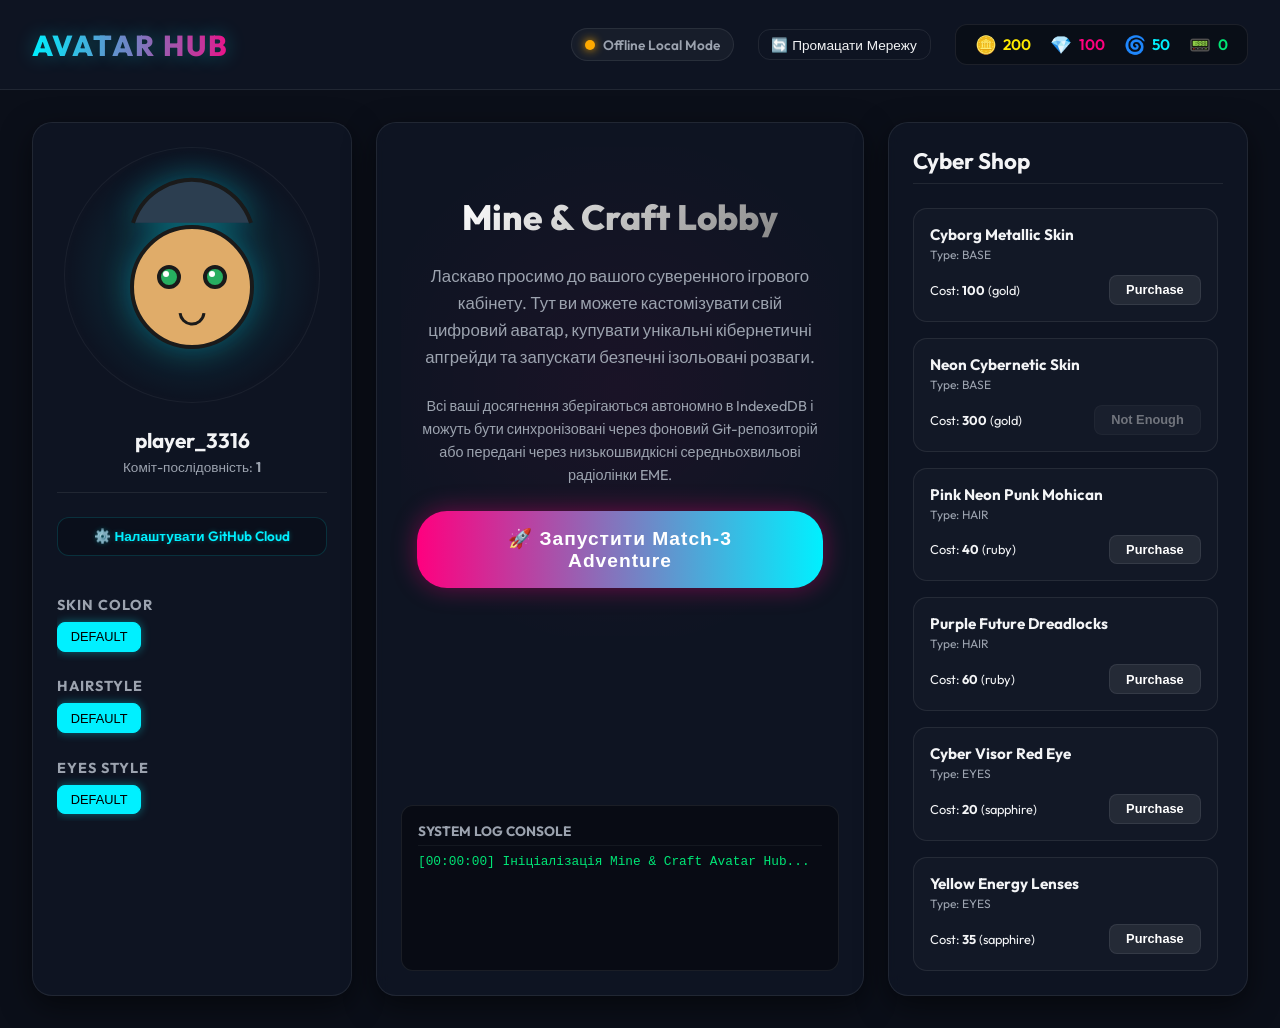
==== index.html @ f6508e5a "Initial commit of EMERAP platform" ====
<!DOCTYPE html>
<html lang="uk">
<head>
  <meta charset="UTF-8">
  <meta name="viewport" content="width=device-width, initial-scale=1.0">
  <title>Mine & Craft Avatar Hub — Розподілена Ігрова Екосистема</title>
  <meta name="description" content="Сучасна розподілена безсерверна ігрова екосистема з локальним збереженням IndexedDB, безпечною пісочницею та синхронізацією через Git або радіомережу EME.">
  <link rel="stylesheet" href="styles.css">
</head>
<body>
  <!-- Header Bar -->
  <header>
    <div class="logo">
      <h1 id="hub-main-title">AVATAR HUB</h1>
    </div>
    
    <div class="status-bar">
      <!-- Sync Mode Indicator -->
      <div class="mode-indicator-container" title="Поточний режим синхронізації даних">
        <div id="mode-indicator" class="indicator-dot local"></div>
        <span id="mode-text">Offline Local Mode</span>
      </div>
      
      <!-- Manual Probe Button -->
      <button id="manual-sync-btn" class="sync-btn" title="Перевірити наявність Desktop Companion або EME OS вузла">
        🔄 Промацати Мережу
      </button>

      <!-- Resources Bar -->
      <div class="resources-bar">
        <div class="res-item gold" title="Золота руда (видобувається в іграх)">
          <span class="icon">🪙</span>
          <span id="res-gold">0</span>
        </div>
        <div class="res-item ruby" title="Неонові рубіни (видобуваються в іграх)">
          <span class="icon">💎</span>
          <span id="res-ruby">0</span>
        </div>
        <div class="res-item sapphire" title="Кібер-сапфіри (видобуваються в іграх)">
          <span class="icon">🌀</span>
          <span id="res-sapphire">0</span>
        </div>
        <div class="res-item eme" title="Радіо токени EME (нараховуються за Proof of Coverage / Mesh активність)">
          <span class="icon">📟</span>
          <span id="res-eme">0</span>
        </div>
      </div>
    </div>
  </header>

  <!-- Main Grid Container -->
  <main class="main-container">
    
    <!-- Profile & Customization Panel (Left) -->
    <section class="panel profile-panel">
      <div class="avatar-container">
        <canvas id="avatar-canvas" width="256" height="256"></canvas>
      </div>
      
      <div class="player-info">
        <h2 id="player-name">Завантаження...</h2>
        <p>Коміт-послідовність: <strong id="player-seq">0</strong></p>
      </div>

      <!-- GitHub Cloud Sync Settings -->
      <div class="git-settings-panel">
        <button id="toggle-git-settings" class="git-settings-toggle-btn">⚙️ Налаштувати GitHub Cloud</button>
        <div id="git-settings-content" class="git-settings-content hidden">
          <div class="input-group">
            <label for="git-pat">GitHub Token (PAT):</label>
            <input type="password" id="git-pat" placeholder="ghp_..." title="Згенеруйте токен з правами 'repo' або 'gist' на github.com" />
          </div>
          <div class="input-group">
            <label for="git-repo">Репозиторій (user/repo):</label>
            <input type="text" id="git-repo" placeholder="taras/my-saves" title="Наприклад, 'myname/saves-repo'" />
          </div>
          <div class="input-group">
            <label for="git-filepath">Шлях у репозиторії:</label>
            <input type="text" id="git-filepath" value="saves/save.json" title="Шлях, куди буде записано файл" />
          </div>
          <button id="save-git-config-btn" class="buy-btn" style="width: 100%; margin-top: 0.5rem; background: var(--glow-cyan); color: #000; font-weight: bold;">
            Зберегти та Синхронізувати
          </button>
        </div>
      </div>
      
      <!-- Editor / Customizer Controls -->
      <div id="editor-options" class="editor-container">
        <!-- Буде заповнено динамічно через hub.js -->
        <p style="text-align: center; color: var(--text-secondary);">Ініціалізація редактора...</p>
      </div>
    </section>

    <!-- Center Hero Panel -->
    <section class="panel center-panel">
      <div class="lobby-hero">
        <h1 id="lobby-welcome-title">Mine & Craft Lobby</h1>
        <p>
          Ласкаво просимо до вашого суверенного ігрового кабінету. Тут ви можете кастомізувати свій цифровий аватар, купувати унікальні кібернетичні апгрейди та запускати безпечні ізольовані розваги.
        </p>
        <p style="font-size: 0.9rem; color: var(--text-secondary);">
          Всі ваші досягнення зберігаються автономно в IndexedDB і можуть бути синхронізовані через фоновий Git-репозиторій або передані через низькошвидкісні середньохвильові радіолінки EME.
        </p>
        
        <button id="play-btn" class="btn-primary" title="Запустити безпечну гру Match-3">
          🚀 Запустити Match-3 Adventure
        </button>
      </div>

      <!-- Dev Logger Console HUD -->
      <div class="console-container">
        <h3>System Log Console</h3>
        <div id="dev-console" class="console-log">
          <p>[00:00:00] Ініціалізація Mine & Craft Avatar Hub...</p>
        </div>
      </div>
    </section>

    <!-- Cyber Shop Panel (Right) -->
    <section class="panel shop-panel">
      <h2>Cyber Shop</h2>
      <div id="shop-list" class="shop-list">
        <!-- Буде заповнено динамічно через hub.js -->
        <p style="text-align: center; color: var(--text-secondary);">Завантаження товарів...</p>
      </div>
    </section>

  </main>

  <!-- Sandbox Game Modal (Full-Screen Iframe) -->
  <div id="game-container" class="game-container-modal">
    <div class="game-header">
      <h2>Secured Sandbox Session: Match-3 Game</h2>
      <button id="close-game-btn" class="close-btn">Exit Session (Save & Close)</button>
    </div>
    <!-- 🔒 Безпечна ізоляція: sandbox без allow-same-origin захищає parent від крадіжки localStorage/IndexedDB -->
    <iframe id="game-frame" sandbox="allow-scripts" src=""></iframe>
  </div>

  <!-- Main hub script loaded as ES Module -->
  <script type="module" src="js/hub.js"></script>
</body>
</html>
---- styles.css ----
@import url('https://fonts.googleapis.com/css2?family=Outfit:wght@300;400;600;800&display=swap');

:root {
  --bg-color: #0b0f19;
  --panel-bg: rgba(17, 24, 39, 0.7);
  --border-color: rgba(255, 255, 255, 0.08);
  --text-primary: #f3f4f6;
  --text-secondary: #9ca3af;
  --glow-pink: #ff007f;
  --glow-cyan: #00f0ff;
  --glow-gold: #ffea00;
  --glow-blue: #0070f3;
  --glow-green: #00e676;
}

* {
  box-sizing: border-box;
  margin: 0;
  padding: 0;
}

body {
  background-color: var(--bg-color);
  color: var(--text-primary);
  font-family: 'Outfit', sans-serif;
  overflow-x: hidden;
  min-height: 100vh;
  display: flex;
  flex-direction: column;
}

header {
  padding: 1.5rem 2rem;
  background: var(--panel-bg);
  backdrop-filter: blur(12px);
  border-bottom: 1px solid var(--border-color);
  display: flex;
  justify-content: space-between;
  align-items: center;
  position: sticky;
  top: 0;
  z-index: 100;
}

.logo h1 {
  font-size: 1.8rem;
  font-weight: 800;
  letter-spacing: 2px;
  background: linear-gradient(90deg, var(--glow-cyan), var(--glow-pink));
  -webkit-background-clip: text;
  -webkit-text-fill-color: transparent;
  text-shadow: 0 0 20px rgba(0, 240, 255, 0.3);
}

.status-bar {
  display: flex;
  align-items: center;
  gap: 1.5rem;
}

.mode-indicator-container {
  display: flex;
  align-items: center;
  gap: 0.5rem;
  background: rgba(255, 255, 255, 0.04);
  padding: 0.4rem 0.8rem;
  border-radius: 20px;
  border: 1px solid var(--border-color);
}

.indicator-dot {
  width: 10px;
  height: 10px;
  border-radius: 50%;
  background-color: #888;
}

.indicator-dot.local {
  background-color: #ffaa00;
  box-shadow: 0 0 10px #ffaa00;
}

.indicator-dot.companion {
  background-color: var(--glow-cyan);
  box-shadow: 0 0 10px var(--glow-cyan);
}

.indicator-dot.eme {
  background-color: var(--glow-green);
  box-shadow: 0 0 10px var(--glow-green);
}

.indicator-dot.cloud {
  background-color: var(--glow-blue);
  box-shadow: 0 0 10px var(--glow-blue);
}

#mode-text {
  font-size: 0.85rem;
  font-weight: 600;
  color: var(--text-secondary);
}

.sync-btn {
  background: transparent;
  border: 1px solid var(--border-color);
  color: var(--text-primary);
  padding: 0.4rem 0.8rem;
  border-radius: 12px;
  cursor: pointer;
  font-size: 0.85rem;
  transition: all 0.3s ease;
}

.sync-btn:hover {
  background: rgba(255, 255, 255, 0.08);
  border-color: var(--glow-cyan);
}

.resources-bar {
  display: flex;
  gap: 1.2rem;
  background: rgba(0, 0, 0, 0.3);
  padding: 0.5rem 1.2rem;
  border-radius: 12px;
  border: 1px solid var(--border-color);
}

.res-item {
  display: flex;
  align-items: center;
  gap: 0.4rem;
  font-weight: 600;
  font-size: 0.95rem;
}

.res-item .icon {
  font-size: 1.1rem;
}

.res-item.gold { color: var(--glow-gold); }
.res-item.ruby { color: var(--glow-pink); }
.res-item.sapphire { color: var(--glow-cyan); }
.res-item.eme { color: var(--glow-green); }

/* Main Grid Layout */
.main-container {
  display: grid;
  grid-template-columns: 320px 1fr 360px;
  gap: 1.5rem;
  padding: 2rem;
  flex: 1;
  max-width: 1600px;
  margin: 0 auto;
  width: 100%;
}

.panel {
  background: var(--panel-bg);
  backdrop-filter: blur(12px);
  border-radius: 20px;
  border: 1px solid var(--border-color);
  padding: 1.5rem;
  display: flex;
  flex-direction: column;
  gap: 1.5rem;
  box-shadow: 0 10px 30px rgba(0, 0, 0, 0.5);
}

/* Profile Panel (Left) */
.profile-panel {
  align-items: center;
}

.avatar-container {
  position: relative;
  width: 256px;
  height: 256px;
  background: radial-gradient(circle, rgba(0, 240, 255, 0.15) 0%, transparent 70%);
  border-radius: 50%;
  display: flex;
  justify-content: center;
  align-items: center;
  border: 1px solid rgba(255, 255, 255, 0.05);
}

#avatar-canvas {
  width: 256px;
  height: 256px;
  border-radius: 50%;
  filter: drop-shadow(0 0 15px rgba(0, 240, 255, 0.3));
}

.player-info {
  text-align: center;
  width: 100%;
  border-bottom: 1px solid var(--border-color);
  padding-bottom: 1rem;
}

.player-info h2 {
  font-size: 1.3rem;
  color: var(--text-primary);
  margin-bottom: 0.3rem;
}

.player-info p {
  font-size: 0.85rem;
  color: var(--text-secondary);
}

.editor-container {
  width: 100%;
  display: flex;
  flex-direction: column;
  gap: 1.2rem;
  max-height: 300px;
  overflow-y: auto;
  padding-right: 0.3rem;
}

.editor-group h3 {
  font-size: 0.9rem;
  text-transform: uppercase;
  letter-spacing: 1px;
  color: var(--text-secondary);
  margin-bottom: 0.5rem;
}

.item-select-btn {
  background: rgba(255, 255, 255, 0.03);
  border: 1px solid var(--border-color);
  color: var(--text-primary);
  padding: 0.4rem 0.8rem;
  border-radius: 8px;
  margin-right: 0.4rem;
  margin-bottom: 0.4rem;
  cursor: pointer;
  font-size: 0.8rem;
  transition: all 0.2s ease;
}

.item-select-btn:hover {
  border-color: var(--glow-cyan);
  background: rgba(0, 240, 255, 0.05);
}

.item-select-btn.active {
  background: var(--glow-cyan);
  color: #000;
  border-color: var(--glow-cyan);
  box-shadow: 0 0 10px rgba(0, 240, 255, 0.4);
}

/* Center Panel */
.center-panel {
  justify-content: space-between;
}

.lobby-hero {
  text-align: center;
  padding: 3rem 1rem;
  display: flex;
  flex-direction: column;
  align-items: center;
  gap: 1.5rem;
  background: radial-gradient(circle, rgba(255, 0, 127, 0.05) 0%, transparent 80%);
}

.lobby-hero h1 {
  font-size: 2.2rem;
  font-weight: 800;
  background: linear-gradient(135deg, #ffffff, #888);
  -webkit-background-clip: text;
  -webkit-text-fill-color: transparent;
}

.lobby-hero p {
  color: var(--text-secondary);
  max-width: 480px;
  font-size: 1.05rem;
  line-height: 1.6;
}

.btn-primary {
  background: linear-gradient(90deg, var(--glow-pink), var(--glow-cyan));
  color: #fff;
  border: none;
  padding: 1rem 2.5rem;
  border-radius: 30px;
  font-size: 1.2rem;
  font-weight: 800;
  letter-spacing: 1px;
  cursor: pointer;
  transition: all 0.3s ease;
  box-shadow: 0 0 25px rgba(255, 0, 127, 0.4);
}

.btn-primary:hover {
  transform: translateY(-3px);
  box-shadow: 0 0 35px rgba(0, 240, 255, 0.6);
}

.console-container {
  width: 100%;
  background: rgba(0, 0, 0, 0.4);
  border: 1px solid var(--border-color);
  border-radius: 12px;
  padding: 1rem;
}

.console-container h3 {
  font-size: 0.85rem;
  color: var(--text-secondary);
  text-transform: uppercase;
  margin-bottom: 0.5rem;
  border-bottom: 1px solid rgba(255, 255, 255, 0.05);
  padding-bottom: 0.3rem;
}

.console-log {
  height: 100px;
  overflow-y: auto;
  font-family: monospace;
  font-size: 0.8rem;
  display: flex;
  flex-direction: column;
  gap: 0.3rem;
  color: #00e676;
}

.console-log .warning { color: #ffaa00; }
.console-log .success { color: #00e676; }

/* Shop Panel (Right) */
.shop-panel h2 {
  font-size: 1.4rem;
  border-bottom: 1px solid var(--border-color);
  padding-bottom: 0.5rem;
}

.shop-list {
  display: flex;
  flex-direction: column;
  gap: 1rem;
  overflow-y: auto;
  flex: 1;
  padding-right: 0.3rem;
}

.shop-card {
  background: rgba(255, 255, 255, 0.02);
  border: 1px solid var(--border-color);
  border-radius: 14px;
  padding: 1rem;
  transition: all 0.3s ease;
}

.shop-card:hover {
  background: rgba(255, 255, 255, 0.04);
  border-color: rgba(0, 240, 255, 0.2);
}

.shop-card.owned {
  border-color: rgba(0, 230, 118, 0.2);
  background: rgba(0, 230, 118, 0.02);
}

.shop-card h4 {
  font-size: 0.95rem;
  margin-bottom: 0.2rem;
}

.shop-card p {
  font-size: 0.75rem;
  color: var(--text-secondary);
  margin-bottom: 0.8rem;
}

.price-row {
  display: flex;
  justify-content: space-between;
  align-items: center;
}

.price-row span {
  font-size: 0.8rem;
}

.owned-tag {
  color: var(--glow-green);
  font-weight: 600;
}

.buy-btn {
  background: rgba(255, 255, 255, 0.08);
  color: #fff;
  border: 1px solid var(--border-color);
  padding: 0.4rem 1rem;
  border-radius: 8px;
  cursor: pointer;
  font-size: 0.8rem;
  font-weight: 600;
  transition: all 0.2s ease;
}

.buy-btn:hover:not(:disabled) {
  background: var(--glow-pink);
  border-color: var(--glow-pink);
  box-shadow: 0 0 10px rgba(255, 0, 127, 0.3);
}

.buy-btn:disabled {
  opacity: 0.4;
  cursor: not-allowed;
}

/* Game Modal Sandbox (Full Screen) */
.game-container-modal {
  display: none;
  position: fixed;
  top: 0;
  left: 0;
  width: 100vw;
  height: 100vh;
  background: rgba(7, 10, 19, 0.95);
  z-index: 200;
  backdrop-filter: blur(15px);
}

.game-header {
  height: 60px;
  background: var(--panel-bg);
  border-bottom: 1px solid var(--border-color);
  display: flex;
  justify-content: space-between;
  align-items: center;
  padding: 0 2rem;
}

.game-header h2 {
  font-size: 1.2rem;
  color: var(--text-primary);
}

.close-btn {
  background: #ff0055;
  color: #fff;
  border: none;
  padding: 0.4rem 1.2rem;
  border-radius: 8px;
  font-weight: 600;
  cursor: pointer;
}

.close-btn:hover {
  background: #ff3377;
}

#game-frame {
  width: 100%;
  height: calc(100% - 60px);
  border: none;
}

/* Custom Scrollbar */
::-webkit-scrollbar {
  width: 6px;
}
::-webkit-scrollbar-track {
  background: transparent;
}
::-webkit-scrollbar-thumb {
  background: rgba(255, 255, 255, 0.08);
  border-radius: 3px;
}
::-webkit-scrollbar-thumb:hover {
  background: rgba(255, 255, 255, 0.15);
}

/* GitHub Cloud Sync Panel Styles */
.git-settings-panel {
  width: 100%;
  border: 1px solid rgba(0, 240, 255, 0.15);
  border-radius: 12px;
  background: rgba(0, 0, 0, 0.2);
  margin-bottom: 1rem;
  overflow: hidden;
}

.git-settings-toggle-btn {
  width: 100%;
  padding: 0.6rem 1rem;
  background: transparent;
  border: none;
  color: var(--glow-cyan);
  text-shadow: 0 0 5px rgba(0, 240, 255, 0.3);
  font-family: 'Outfit', sans-serif;
  font-size: 0.85rem;
  font-weight: 600;
  cursor: pointer;
  display: flex;
  justify-content: center;
  align-items: center;
  gap: 0.5rem;
  transition: background 0.3s ease;
}

.git-settings-toggle-btn:hover {
  background: rgba(0, 240, 255, 0.05);
}

.git-settings-content {
  padding: 1rem;
  border-top: 1px solid rgba(255, 255, 255, 0.05);
  display: flex;
  flex-direction: column;
  gap: 0.8rem;
}

.git-settings-content.hidden {
  display: none;
}

.input-group {
  display: flex;
  flex-direction: column;
  gap: 0.3rem;
}

.input-group label {
  font-size: 0.75rem;
  color: var(--text-secondary);
  text-transform: uppercase;
  letter-spacing: 0.5px;
}

.input-group input {
  background: rgba(0, 0, 0, 0.4);
  border: 1px solid var(--border-color);
  color: var(--text-primary);
  padding: 0.4rem 0.8rem;
  border-radius: 8px;
  font-family: 'Outfit', sans-serif;
  font-size: 0.85rem;
  transition: all 0.3s ease;
}

.input-group input:focus {
  outline: none;
  border-color: var(--glow-cyan);
  box-shadow: 0 0 8px rgba(0, 240, 255, 0.25);
}
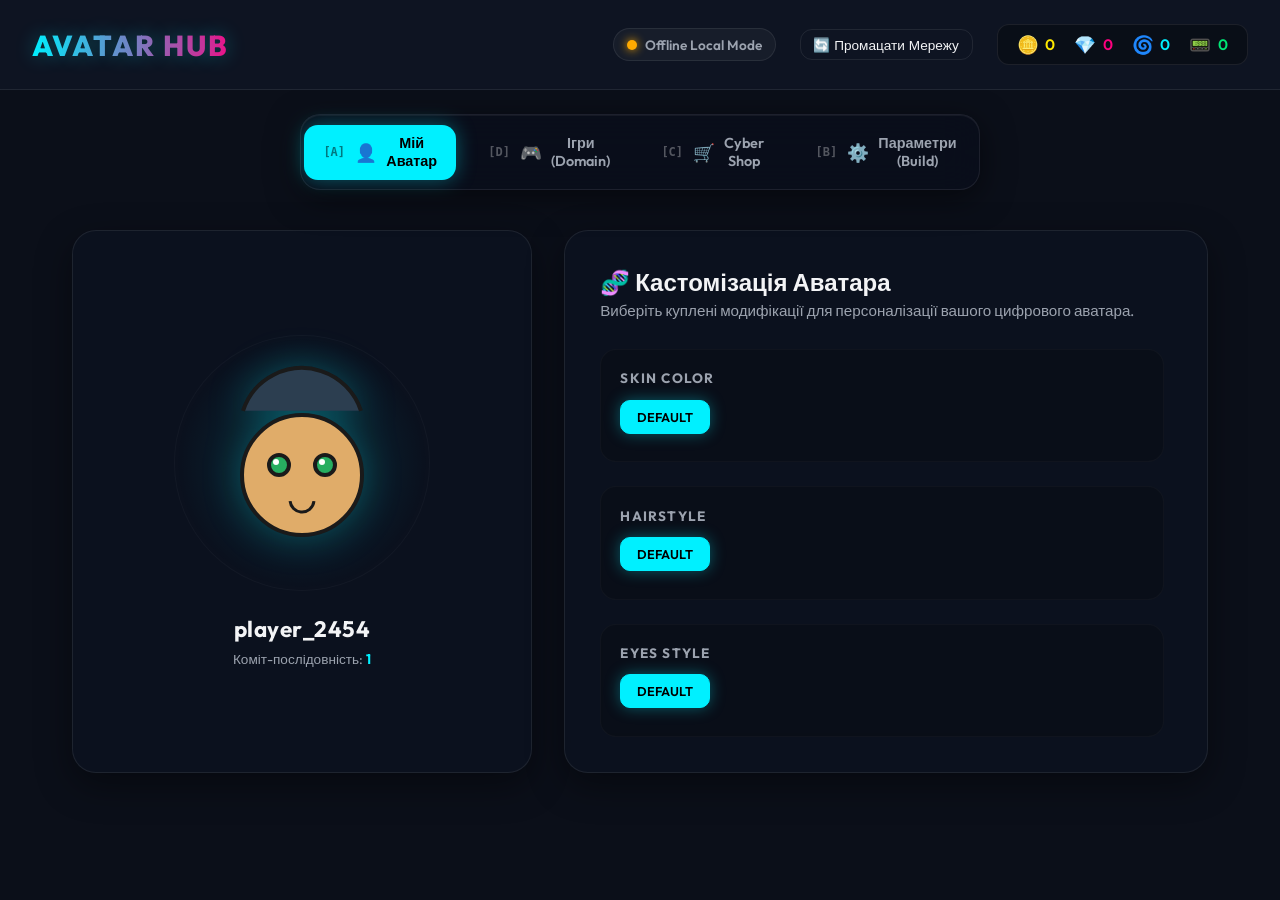
==== commit 1283fd9a: "feat: implement Zen-Centered UX, Dual-Path saving, Cyber Shop categories, and Somatic Game integrati" ====
--- a/index.html
+++ b/index.html
@@ -48,80 +48,216 @@
     </div>
   </header>
 
-  <!-- Main Grid Container -->
+  <!-- Zen Navigation Dock/Tabs Bar -->
+  <nav class="zen-nav">
+    <button class="zen-nav-btn active" data-tab="avatar" title="Натисніть 'A' на клавіатурі">
+      <span class="nav-key">[A]</span>
+      <span class="nav-icon">👤</span>
+      <span class="nav-text">Мій Аватар</span>
+    </button>
+    <button class="zen-nav-btn" data-tab="domain" title="Натисніть 'D' на клавіатурі">
+      <span class="nav-key">[D]</span>
+      <span class="nav-icon">🎮</span>
+      <span class="nav-text">Ігри (Domain)</span>
+    </button>
+    <button class="zen-nav-btn" data-tab="shop" title="Натисніть 'C' на клавіатурі">
+      <span class="nav-key">[C]</span>
+      <span class="nav-icon">🛒</span>
+      <span class="nav-text">Cyber Shop</span>
+    </button>
+    <button class="zen-nav-btn" data-tab="build" title="Натисніть 'B' на клавіатурі">
+      <span class="nav-key">[B]</span>
+      <span class="nav-icon">⚙️</span>
+      <span class="nav-text">Параметри (Build)</span>
+    </button>
+  </nav>
+
+  <!-- Main Focus Container -->
   <main class="main-container">
     
-    <!-- Profile & Customization Panel (Left) -->
-    <section class="panel profile-panel">
-      <div class="avatar-container">
-        <canvas id="avatar-canvas" width="256" height="256"></canvas>
-      </div>
-      
-      <div class="player-info">
-        <h2 id="player-name">Завантаження...</h2>
-        <p>Коміт-послідовність: <strong id="player-seq">0</strong></p>
-      </div>
-
-      <!-- GitHub Cloud Sync Settings -->
-      <div class="git-settings-panel">
-        <button id="toggle-git-settings" class="git-settings-toggle-btn">⚙️ Налаштувати GitHub Cloud</button>
-        <div id="git-settings-content" class="git-settings-content hidden">
-          <div class="input-group">
-            <label for="git-pat">GitHub Token (PAT):</label>
-            <input type="password" id="git-pat" placeholder="ghp_..." title="Згенеруйте токен з правами 'repo' або 'gist' на github.com" />
-          </div>
-          <div class="input-group">
-            <label for="git-repo">Репозиторій (user/repo):</label>
-            <input type="text" id="git-repo" placeholder="taras/my-saves" title="Наприклад, 'myname/saves-repo'" />
-          </div>
-          <div class="input-group">
-            <label for="git-filepath">Шлях у репозиторії:</label>
-            <input type="text" id="git-filepath" value="saves/save.json" title="Шлях, куди буде записано файл" />
-          </div>
-          <button id="save-git-config-btn" class="buy-btn" style="width: 100%; margin-top: 0.5rem; background: var(--glow-cyan); color: #000; font-weight: bold;">
-            Зберегти та Синхронізувати
-          </button>
-        </div>
-      </div>
-      
-      <!-- Editor / Customizer Controls -->
-      <div id="editor-options" class="editor-container">
-        <!-- Буде заповнено динамічно через hub.js -->
-        <p style="text-align: center; color: var(--text-secondary);">Ініціалізація редактора...</p>
-      </div>
-    </section>
-
-    <!-- Center Hero Panel -->
-    <section class="panel center-panel">
-      <div class="lobby-hero">
-        <h1 id="lobby-welcome-title">Mine & Craft Lobby</h1>
-        <p>
-          Ласкаво просимо до вашого суверенного ігрового кабінету. Тут ви можете кастомізувати свій цифровий аватар, купувати унікальні кібернетичні апгрейди та запускати безпечні ізольовані розваги.
-        </p>
-        <p style="font-size: 0.9rem; color: var(--text-secondary);">
-          Всі ваші досягнення зберігаються автономно в IndexedDB і можуть бути синхронізовані через фоновий Git-репозиторій або передані через низькошвидкісні середньохвильові радіолінки EME.
-        </p>
-        
-        <button id="play-btn" class="btn-primary" title="Запустити безпечну гру Match-3">
-          🚀 Запустити Match-3 Adventure
-        </button>
-      </div>
-
-      <!-- Dev Logger Console HUD -->
-      <div class="console-container">
-        <h3>System Log Console</h3>
-        <div id="dev-console" class="console-log">
-          <p>[00:00:00] Ініціалізація Mine & Craft Avatar Hub...</p>
-        </div>
-      </div>
-    </section>
-
-    <!-- Cyber Shop Panel (Right) -->
-    <section class="panel shop-panel">
-      <h2>Cyber Shop</h2>
-      <div id="shop-list" class="shop-list">
-        <!-- Буде заповнено динамічно через hub.js -->
-        <p style="text-align: center; color: var(--text-secondary);">Завантаження товарів...</p>
+    <!-- Tab 1: [A] Avatar & Customizer -->
+    <section id="view-avatar" class="zen-tab-panel active">
+      <div class="avatar-view-layout">
+        <!-- Visual Column -->
+        <div class="avatar-preview-card">
+          <div class="avatar-container">
+            <canvas id="avatar-canvas" width="256" height="256"></canvas>
+          </div>
+          <div class="player-info">
+            <h2 id="player-name">Завантаження...</h2>
+            <p>Коміт-послідовність: <strong id="player-seq">0</strong></p>
+          </div>
+        </div>
+        
+        <!-- Editor Controls Column -->
+        <div class="avatar-editor-card">
+          <h2>🧬 Кастомізація Аватара</h2>
+          <p class="tab-subtitle">Виберіть куплені модифікації для персоналізації вашого цифрового аватара.</p>
+          <div id="editor-options" class="editor-container">
+            <p style="text-align: center; color: var(--text-secondary);">Ініціалізація редактора...</p>
+          </div>
+        </div>
+      </div>
+    </section>
+
+    <!-- Tab 2: [D] Domain (Games Library) -->
+    <section id="view-domain" class="zen-tab-panel">
+      <div class="domain-view-layout">
+        <div class="lobby-hero">
+          <h1>Мій Суверенний Домен</h1>
+          <p>
+            Тут ви можете запускати безпечні ізольовані ігри. Усі здобуті ресурси автоматично підписуються криптографічним токеном і зараховуються на ваш баланс.
+          </p>
+        </div>
+        
+        <!-- Games Library Grid -->
+        <div class="games-library">
+          <h3>🎮 БІБЛІОТЕКА ІГОР (GAMES LIBRARY)</h3>
+          <div class="games-grid">
+            <!-- Card 1: Match-3 Miner -->
+            <div class="game-card active">
+              <div class="game-card-icon">🪙</div>
+              <div class="game-card-info">
+                <h4>Crystal Miner (Match-3)</h4>
+                <p>Видобуток золота, рубінів та сапфірів у неонових шахтах</p>
+              </div>
+              <button id="play-match3-btn" class="game-play-btn">🚀 Запустити майнер</button>
+            </div>
+            
+            <!-- Card 2: The Shape We Become -->
+            <div id="somatic-game-card" class="game-card locked">
+              <div class="game-card-icon">🧠</div>
+              <div class="game-card-info">
+                <h4>The Shape We Become</h4>
+                <p>Симулятор адаптації нервової системи та соматичного стресу</p>
+              </div>
+              <div id="somatic-game-status">
+                <span class="game-lock-badge">🔒 Заблоковано (Купіть у Cyber Shop за 100 золото)</span>
+              </div>
+            </div>
+          </div>
+        </div>
+
+        <!-- Dev Logger Console HUD -->
+        <div class="console-container">
+          <h3>System Log Console</h3>
+          <div id="dev-console" class="console-log">
+            <p>[00:00:00] Ініціалізація Mine & Craft Avatar Hub...</p>
+          </div>
+        </div>
+      </div>
+    </section>
+
+    <!-- Tab 3: [C] Cyber Shop (Categorized & Hierarchical) -->
+    <section id="view-shop" class="zen-tab-panel">
+      <div class="shop-view-layout">
+        <div class="shop-header">
+          <h2>🛒 Cyber Shop</h2>
+          <p class="tab-subtitle">Купуйте нові кібернетичні імпланти, зачіски та розблоковуйте ігри за ігрові руди.</p>
+          
+          <!-- Category Tabs Bar -->
+          <div class="shop-category-tabs">
+            <button class="shop-tab-btn active" data-category="all">Всі товари</button>
+            <button class="shop-tab-btn" data-category="base">Тіла (Skins)</button>
+            <button class="shop-tab-btn" data-category="miner">Crystal Miner (Асети)</button>
+            <button class="shop-tab-btn" data-category="somatic">Somatic (Ядра & Гра)</button>
+          </div>
+        </div>
+        
+        <!-- Shop List Grid -->
+        <div id="shop-list" class="shop-grid">
+          <p style="text-align: center; color: var(--text-secondary);">Завантаження товарів...</p>
+        </div>
+      </div>
+    </section>
+
+    <!-- Tab 4: [B] Build (Settings & Dual-Path Saving) -->
+    <section id="view-build" class="zen-tab-panel">
+      <div class="build-view-layout">
+        <h2>🛠️ Параметри Системи (Build Settings)</h2>
+        <p class="tab-subtitle">Керуйте вашими збереженнями через хмарні репозиторії або локальні офлайн-файли.</p>
+        
+        <div class="settings-grid">
+          <!-- Card A: Sovereign Save Sync (Git vs File Backup) -->
+          <div class="settings-card">
+            <h3>💾 Збереження та Синхронізація (Dual-Path Saves)</h3>
+            <p style="font-size: 0.85rem; color: var(--text-secondary); margin-bottom: 1.2rem;">
+              Оберіть зручний для вас варіант резервного копіювання.
+            </p>
+            
+            <!-- File Backup UI (Path B - Local File) -->
+            <div class="settings-section">
+              <h4>Варіант 1: Локальний файл збереження (Офлайн-бекап)</h4>
+              <p style="font-size: 0.8rem; color: var(--text-secondary); margin-bottom: 0.8rem;">
+                Ідеально для гри без інтернету або без акаунту GitHub.
+              </p>
+              <div class="file-sync-buttons">
+                <button id="export-save-btn" class="settings-btn glow-pink-hover">
+                  📤 Експортувати save.json
+                </button>
+                <label for="import-save-file" class="settings-btn-label glow-cyan-hover">
+                  📥 Імпортувати з файлу
+                </label>
+                <input type="file" id="import-save-file" accept=".json" style="display: none;" />
+              </div>
+            </div>
+            
+            <hr class="card-divider" />
+            
+            <!-- Git Backup UI (Path A - GitHub cloud) -->
+            <div class="settings-section">
+              <h4>Варіант 2: Синхронізація з власного GitHub</h4>
+              <p style="font-size: 0.8rem; color: var(--text-secondary); margin-bottom: 0.8rem;">
+                Збереження автоматично синхронізуються з вашим репозиторієм при кожній дії.
+              </p>
+              <div class="git-settings-form">
+                <div class="input-group">
+                  <label for="git-pat">GitHub Token (PAT):</label>
+                  <input type="password" id="git-pat" placeholder="ghp_..." title="Персональний токен з доступом до репозиторію" />
+                </div>
+                <div class="input-group">
+                  <label for="git-repo">Репозиторій (user/repo):</label>
+                  <input type="text" id="git-repo" placeholder="username/my-avatar-saves" />
+                </div>
+                <div class="input-group">
+                  <label for="git-filepath">Шлях у репозиторії:</label>
+                  <input type="text" id="git-filepath" value="saves/save.json" />
+                </div>
+                <button id="save-git-config-btn" class="buy-btn" style="width: 100%; margin-top: 0.8rem; background: var(--glow-cyan); color: #000; font-weight: bold; border: none; padding: 0.7rem;">
+                  Зберегти та Синхронізувати Git
+                </button>
+              </div>
+            </div>
+          </div>
+          
+          <!-- Card B: Local Storage Maintenance -->
+          <div class="settings-card">
+            <h3>⚡ Обслуговування сховища (IndexedDB)</h3>
+            <p style="font-size: 0.85rem; color: var(--text-secondary); margin-bottom: 1.2rem;">
+              Очищення або скидання локальних даних браузера.
+            </p>
+            <div class="maintenance-buttons">
+              <button id="reset-profile-btn" class="settings-btn danger-hover">
+                ❌ Скинути профіль до дефолту
+              </button>
+              <button id="clear-db-btn" class="settings-btn danger-hover">
+                🧹 Очистити IndexedDB повністю
+              </button>
+            </div>
+            
+            <hr class="card-divider" style="margin: 1.5rem 0;" />
+            
+            <h3>📶 EME OS Node Info (Mesh Network)</h3>
+            <p style="font-size: 0.85rem; color: var(--text-secondary); margin-bottom: 0.8rem;">
+              Поточні параметри підключення до автономного радіо-вузла.
+            </p>
+            <div class="eme-info-box">
+              <p>Мережа: <strong id="eme-net-status">Пошук вузлів...</strong></p>
+              <p>Швидкість: <strong>100 - 250 bps (LoRa/EME)</strong></p>
+              <p>Режим відскоку від Місяця: <strong>Доступний при SNR > -29 dB</strong></p>
+            </div>
+          </div>
+        </div>
       </div>
     </section>
 
@@ -130,7 +266,7 @@
   <!-- Sandbox Game Modal (Full-Screen Iframe) -->
   <div id="game-container" class="game-container-modal">
     <div class="game-header">
-      <h2>Secured Sandbox Session: Match-3 Game</h2>
+      <h2>Secured Sandbox Session</h2>
       <button id="close-game-btn" class="close-btn">Exit Session (Save & Close)</button>
     </div>
     <!-- 🔒 Безпечна ізоляція: sandbox без allow-same-origin захищає parent від крадіжки localStorage/IndexedDB -->
--- a/styles.css
+++ b/styles.css
@@ -143,65 +143,157 @@
 .res-item.sapphire { color: var(--glow-cyan); }
 .res-item.eme { color: var(--glow-green); }
 
-/* Main Grid Layout */
+/* Zen Navigation Dock */
+.zen-nav {
+  display: flex;
+  justify-content: center;
+  gap: 0.8rem;
+  padding: 0.6rem 1.2rem;
+  background: rgba(10, 15, 28, 0.65);
+  backdrop-filter: blur(20px);
+  border: 1px solid var(--border-color);
+  border-radius: 20px;
+  max-width: 680px;
+  margin: 1.5rem auto;
+  box-shadow: 0 8px 32px rgba(0, 0, 0, 0.5), inset 0 1px 0 rgba(255, 255, 255, 0.05);
+  position: sticky;
+  top: 90px;
+  z-index: 90;
+  transition: all 0.3s cubic-bezier(0.4, 0, 0.2, 1);
+}
+
+.zen-nav-btn {
+  background: transparent;
+  border: none;
+  color: var(--text-secondary);
+  padding: 0.6rem 1.2rem;
+  border-radius: 14px;
+  cursor: pointer;
+  display: flex;
+  align-items: center;
+  gap: 0.6rem;
+  font-family: 'Outfit', sans-serif;
+  font-size: 0.95rem;
+  font-weight: 600;
+  transition: all 0.25s cubic-bezier(0.4, 0, 0.2, 1);
+  position: relative;
+}
+
+.zen-nav-btn:hover {
+  color: var(--text-primary);
+  background: rgba(255, 255, 255, 0.04);
+}
+
+.zen-nav-btn.active {
+  color: #000;
+  background: var(--glow-cyan);
+  box-shadow: 0 0 20px rgba(0, 240, 255, 0.35);
+}
+
+.zen-nav-btn.active .nav-key {
+  color: rgba(0, 0, 0, 0.5);
+}
+
+.nav-key {
+  font-size: 0.75rem;
+  color: rgba(255, 255, 255, 0.3);
+  font-weight: 800;
+  font-family: monospace;
+}
+
+.nav-icon {
+  font-size: 1.1rem;
+}
+
+.nav-text {
+  font-size: 0.9rem;
+}
+
+/* Main Focus Container */
 .main-container {
+  display: flex;
+  flex-direction: column;
+  padding: 1rem 2rem 3rem 2rem;
+  flex: 1;
+  max-width: 1200px;
+  margin: 0 auto;
+  width: 100%;
+  position: relative;
+}
+
+/* Zen Tab Panels and Transitions */
+.zen-tab-panel {
+  display: none;
+  opacity: 0;
+  transform: translateY(12px) scale(0.995);
+  transition: opacity 0.3s cubic-bezier(0.4, 0, 0.2, 1), transform 0.3s cubic-bezier(0.4, 0, 0.2, 1);
+  width: 100%;
+}
+
+.zen-tab-panel.active {
+  display: flex;
+  opacity: 1;
+  transform: translateY(0) scale(1);
+}
+
+/* Tab 1: Avatar customization layout */
+.avatar-view-layout {
   display: grid;
-  grid-template-columns: 320px 1fr 360px;
+  grid-template-columns: 1fr 1.4fr;
+  gap: 2rem;
+  width: 100%;
+}
+
+.avatar-preview-card, .avatar-editor-card {
+  background: rgba(13, 19, 33, 0.75);
+  backdrop-filter: blur(20px);
+  border: 1px solid var(--border-color);
+  border-radius: 24px;
+  padding: 2.2rem;
+  display: flex;
+  flex-direction: column;
+  align-items: center;
+  box-shadow: 0 12px 36px rgba(0, 0, 0, 0.4);
+}
+
+.avatar-preview-card {
+  justify-content: center;
   gap: 1.5rem;
-  padding: 2rem;
-  flex: 1;
-  max-width: 1600px;
-  margin: 0 auto;
-  width: 100%;
-}
-
-.panel {
-  background: var(--panel-bg);
-  backdrop-filter: blur(12px);
-  border-radius: 20px;
-  border: 1px solid var(--border-color);
-  padding: 1.5rem;
-  display: flex;
-  flex-direction: column;
-  gap: 1.5rem;
-  box-shadow: 0 10px 30px rgba(0, 0, 0, 0.5);
-}
-
-/* Profile Panel (Left) */
-.profile-panel {
-  align-items: center;
+}
+
+.avatar-editor-card {
+  align-items: flex-start;
 }
 
 .avatar-container {
   position: relative;
   width: 256px;
   height: 256px;
-  background: radial-gradient(circle, rgba(0, 240, 255, 0.15) 0%, transparent 70%);
+  background: radial-gradient(circle, rgba(0, 240, 255, 0.12) 0%, transparent 70%);
   border-radius: 50%;
   display: flex;
   justify-content: center;
   align-items: center;
-  border: 1px solid rgba(255, 255, 255, 0.05);
+  border: 1px solid rgba(255, 255, 255, 0.03);
 }
 
 #avatar-canvas {
   width: 256px;
   height: 256px;
   border-radius: 50%;
-  filter: drop-shadow(0 0 15px rgba(0, 240, 255, 0.3));
+  filter: drop-shadow(0 0 18px rgba(0, 240, 255, 0.25));
 }
 
 .player-info {
   text-align: center;
   width: 100%;
-  border-bottom: 1px solid var(--border-color);
-  padding-bottom: 1rem;
 }
 
 .player-info h2 {
-  font-size: 1.3rem;
-  color: var(--text-primary);
-  margin-bottom: 0.3rem;
+  font-size: 1.4rem;
+  color: var(--text-primary);
+  margin-bottom: 0.4rem;
+  letter-spacing: 0.5px;
 }
 
 .player-info p {
@@ -209,210 +301,621 @@
   color: var(--text-secondary);
 }
 
+.player-info strong {
+  color: var(--glow-cyan);
+}
+
+.tab-subtitle {
+  color: var(--text-secondary);
+  font-size: 0.95rem;
+  margin-top: 0.3rem;
+  margin-bottom: 1.8rem;
+}
+
 .editor-container {
   width: 100%;
   display: flex;
   flex-direction: column;
-  gap: 1.2rem;
-  max-height: 300px;
+  gap: 1.5rem;
+  max-height: 400px;
   overflow-y: auto;
-  padding-right: 0.3rem;
+  padding-right: 0.5rem;
+}
+
+.editor-group {
+  width: 100%;
+  background: rgba(0, 0, 0, 0.2);
+  padding: 1.2rem;
+  border-radius: 16px;
+  border: 1px solid rgba(255, 255, 255, 0.03);
 }
 
 .editor-group h3 {
-  font-size: 0.9rem;
+  font-size: 0.85rem;
   text-transform: uppercase;
-  letter-spacing: 1px;
-  color: var(--text-secondary);
+  letter-spacing: 1.2px;
+  color: var(--text-secondary);
+  margin-bottom: 0.8rem;
+}
+
+.item-select-btn {
+  background: rgba(255, 255, 255, 0.04);
+  border: 1px solid var(--border-color);
+  color: var(--text-primary);
+  padding: 0.5rem 1rem;
+  border-radius: 10px;
+  margin-right: 0.5rem;
   margin-bottom: 0.5rem;
-}
-
-.item-select-btn {
-  background: rgba(255, 255, 255, 0.03);
-  border: 1px solid var(--border-color);
-  color: var(--text-primary);
-  padding: 0.4rem 0.8rem;
-  border-radius: 8px;
-  margin-right: 0.4rem;
-  margin-bottom: 0.4rem;
   cursor: pointer;
   font-size: 0.8rem;
-  transition: all 0.2s ease;
+  font-weight: 600;
+  font-family: 'Outfit', sans-serif;
+  transition: all 0.2s cubic-bezier(0.4, 0, 0.2, 1);
 }
 
 .item-select-btn:hover {
   border-color: var(--glow-cyan);
-  background: rgba(0, 240, 255, 0.05);
+  background: rgba(0, 240, 255, 0.06);
 }
 
 .item-select-btn.active {
   background: var(--glow-cyan);
   color: #000;
   border-color: var(--glow-cyan);
-  box-shadow: 0 0 10px rgba(0, 240, 255, 0.4);
-}
-
-/* Center Panel */
-.center-panel {
-  justify-content: space-between;
+  box-shadow: 0 0 15px rgba(0, 240, 255, 0.35);
+}
+
+/* Tab 2: Domain (Lobby & Games Library) */
+.domain-view-layout {
+  display: flex;
+  flex-direction: column;
+  gap: 2rem;
+  width: 100%;
 }
 
 .lobby-hero {
   text-align: center;
-  padding: 3rem 1rem;
-  display: flex;
-  flex-direction: column;
-  align-items: center;
-  gap: 1.5rem;
-  background: radial-gradient(circle, rgba(255, 0, 127, 0.05) 0%, transparent 80%);
+  padding: 2.5rem 2rem;
+  display: flex;
+  flex-direction: column;
+  align-items: center;
+  gap: 1rem;
+  background: radial-gradient(circle, rgba(0, 240, 255, 0.04) 0%, rgba(255, 0, 127, 0.03) 60%, transparent 100%);
+  border: 1px solid var(--border-color);
+  border-radius: 24px;
 }
 
 .lobby-hero h1 {
   font-size: 2.2rem;
   font-weight: 800;
-  background: linear-gradient(135deg, #ffffff, #888);
+  background: linear-gradient(135deg, #ffffff, var(--text-secondary));
   -webkit-background-clip: text;
   -webkit-text-fill-color: transparent;
 }
 
 .lobby-hero p {
   color: var(--text-secondary);
-  max-width: 480px;
+  max-width: 640px;
   font-size: 1.05rem;
   line-height: 1.6;
 }
 
-.btn-primary {
+.games-library {
+  width: 100%;
+  background: rgba(13, 19, 33, 0.75);
+  backdrop-filter: blur(20px);
+  border: 1px solid var(--border-color);
+  border-radius: 24px;
+  padding: 2rem;
+}
+
+.games-library h3 {
+  font-size: 0.9rem;
+  text-transform: uppercase;
+  letter-spacing: 1.5px;
+  color: var(--text-secondary);
+  margin-bottom: 1.5rem;
+  border-bottom: 1px solid rgba(255, 255, 255, 0.05);
+  padding-bottom: 0.6rem;
+}
+
+.games-grid {
+  display: grid;
+  grid-template-columns: repeat(auto-fit, minmax(340px, 1fr));
+  gap: 1.5rem;
+}
+
+.game-card {
+  display: flex;
+  align-items: center;
+  gap: 1.2rem;
+  background: rgba(255, 255, 255, 0.02);
+  border: 1px solid var(--border-color);
+  border-radius: 16px;
+  padding: 1.2rem;
+  transition: all 0.3s cubic-bezier(0.4, 0, 0.2, 1);
+  position: relative;
+}
+
+.game-card:hover {
+  background: rgba(255, 255, 255, 0.04);
+  transform: translateY(-2px);
+}
+
+.game-card.active {
+  border-color: rgba(0, 240, 255, 0.2);
+  box-shadow: 0 0 20px rgba(0, 240, 255, 0.05);
+}
+
+.game-card.locked {
+  border-color: rgba(255, 0, 127, 0.1);
+  background: rgba(255, 0, 127, 0.01);
+  opacity: 0.8;
+}
+
+.game-card-icon {
+  font-size: 2.2rem;
+  display: flex;
+  justify-content: center;
+  align-items: center;
+  width: 64px;
+  height: 64px;
+  background: rgba(255, 255, 255, 0.02);
+  border-radius: 14px;
+  border: 1px solid rgba(255, 255, 255, 0.04);
+}
+
+.game-card.active .game-card-icon {
+  background: radial-gradient(circle, rgba(0, 240, 255, 0.12) 0%, transparent 80%);
+  border-color: rgba(0, 240, 255, 0.25);
+  color: var(--glow-cyan);
+}
+
+.game-card.locked .game-card-icon {
+  background: radial-gradient(circle, rgba(255, 0, 127, 0.06) 0%, transparent 80%);
+  border-color: rgba(255, 0, 127, 0.15);
+  color: var(--glow-pink);
+}
+
+.game-card-info {
+  flex: 1;
+}
+
+.game-card-info h4 {
+  font-size: 1.1rem;
+  font-weight: 600;
+  margin-bottom: 0.2rem;
+}
+
+.game-card-info p {
+  font-size: 0.85rem;
+  color: var(--text-secondary);
+  line-height: 1.4;
+}
+
+.game-play-btn {
+  background: linear-gradient(90deg, var(--glow-cyan), var(--glow-blue));
+  color: #000;
+  border: none;
+  padding: 0.6rem 1.4rem;
+  border-radius: 10px;
+  font-size: 0.9rem;
+  font-weight: bold;
+  font-family: 'Outfit', sans-serif;
+  cursor: pointer;
+  transition: all 0.2s cubic-bezier(0.4, 0, 0.2, 1);
+  box-shadow: 0 0 10px rgba(0, 240, 255, 0.25);
+}
+
+.game-play-btn:hover {
+  transform: translateY(-2px);
+  box-shadow: 0 0 18px rgba(0, 240, 255, 0.45);
+}
+
+#play-somatic-btn {
   background: linear-gradient(90deg, var(--glow-pink), var(--glow-cyan));
   color: #fff;
-  border: none;
-  padding: 1rem 2.5rem;
-  border-radius: 30px;
-  font-size: 1.2rem;
-  font-weight: 800;
+  box-shadow: 0 0 12px rgba(255, 0, 127, 0.25);
+}
+
+#play-somatic-btn:hover {
+  box-shadow: 0 0 20px rgba(0, 240, 255, 0.45);
+}
+
+.game-lock-badge {
+  font-size: 0.8rem;
+  color: var(--glow-pink);
+  font-weight: 600;
+  background: rgba(255, 0, 127, 0.08);
+  padding: 0.4rem 0.8rem;
+  border-radius: 8px;
+  border: 1px solid rgba(255, 0, 127, 0.12);
+  display: inline-block;
+  margin-top: 0.5rem;
+}
+
+.console-container {
+  width: 100%;
+  background: rgba(0, 0, 0, 0.45);
+  border: 1px solid var(--border-color);
+  border-radius: 16px;
+  padding: 1.2rem;
+}
+
+.console-container h3 {
+  font-size: 0.8rem;
+  color: var(--text-secondary);
+  text-transform: uppercase;
+  margin-bottom: 0.6rem;
+  border-bottom: 1px solid rgba(255, 255, 255, 0.05);
+  padding-bottom: 0.4rem;
   letter-spacing: 1px;
-  cursor: pointer;
-  transition: all 0.3s ease;
-  box-shadow: 0 0 25px rgba(255, 0, 127, 0.4);
-}
-
-.btn-primary:hover {
-  transform: translateY(-3px);
-  box-shadow: 0 0 35px rgba(0, 240, 255, 0.6);
-}
-
-.console-container {
-  width: 100%;
-  background: rgba(0, 0, 0, 0.4);
-  border: 1px solid var(--border-color);
-  border-radius: 12px;
-  padding: 1rem;
-}
-
-.console-container h3 {
-  font-size: 0.85rem;
-  color: var(--text-secondary);
-  text-transform: uppercase;
-  margin-bottom: 0.5rem;
-  border-bottom: 1px solid rgba(255, 255, 255, 0.05);
-  padding-bottom: 0.3rem;
 }
 
 .console-log {
-  height: 100px;
+  height: 120px;
   overflow-y: auto;
   font-family: monospace;
   font-size: 0.8rem;
   display: flex;
   flex-direction: column;
-  gap: 0.3rem;
+  gap: 0.4rem;
   color: #00e676;
+}
+
+.console-log p {
+  line-height: 1.4;
 }
 
 .console-log .warning { color: #ffaa00; }
 .console-log .success { color: #00e676; }
 
-/* Shop Panel (Right) */
-.shop-panel h2 {
-  font-size: 1.4rem;
+/* Tab 3: Cyber Shop */
+.shop-view-layout {
+  display: flex;
+  flex-direction: column;
+  gap: 2rem;
+  width: 100%;
+}
+
+.shop-header {
+  display: flex;
+  flex-direction: column;
+  gap: 1.2rem;
+}
+
+.shop-category-tabs {
+  display: flex;
+  gap: 0.6rem;
   border-bottom: 1px solid var(--border-color);
-  padding-bottom: 0.5rem;
-}
-
-.shop-list {
-  display: flex;
-  flex-direction: column;
-  gap: 1rem;
-  overflow-y: auto;
-  flex: 1;
-  padding-right: 0.3rem;
-}
-
+  padding-bottom: 0.8rem;
+  overflow-x: auto;
+  scrollbar-width: none;
+}
+
+.shop-category-tabs::-webkit-scrollbar {
+  display: none;
+}
+
+.shop-tab-btn {
+  background: rgba(255, 255, 255, 0.02);
+  border: 1px solid var(--border-color);
+  color: var(--text-secondary);
+  padding: 0.6rem 1.2rem;
+  border-radius: 12px;
+  cursor: pointer;
+  font-family: 'Outfit', sans-serif;
+  font-size: 0.9rem;
+  font-weight: 600;
+  transition: all 0.25s ease;
+  white-space: nowrap;
+}
+
+.shop-tab-btn:hover {
+  background: rgba(255, 255, 255, 0.05);
+  color: var(--text-primary);
+}
+
+.shop-tab-btn.active {
+  background: rgba(255, 0, 127, 0.08);
+  border-color: var(--glow-pink);
+  color: var(--glow-pink);
+  box-shadow: 0 0 15px rgba(255, 0, 127, 0.25);
+}
+
+.shop-grid {
+  display: grid;
+  grid-template-columns: repeat(auto-fill, minmax(280px, 1fr));
+  gap: 1.5rem;
+  width: 100%;
+}
+
+/* Apple-style Premium Cards */
 .shop-card {
-  background: rgba(255, 255, 255, 0.02);
-  border: 1px solid var(--border-color);
-  border-radius: 14px;
-  padding: 1rem;
-  transition: all 0.3s ease;
+  background: linear-gradient(145deg, rgba(20, 26, 42, 0.85), rgba(10, 12, 20, 0.85));
+  backdrop-filter: blur(15px);
+  border: 1px solid var(--border-color);
+  border-radius: 20px;
+  padding: 1.8rem;
+  display: flex;
+  flex-direction: column;
+  justify-content: space-between;
+  gap: 1.2rem;
+  transition: all 0.3s cubic-bezier(0.4, 0, 0.2, 1);
+  box-shadow: 0 8px 24px rgba(0, 0, 0, 0.35);
+  position: relative;
+  overflow: hidden;
+}
+
+.shop-card::before {
+  content: '';
+  position: absolute;
+  top: 0;
+  left: 0;
+  width: 100%;
+  height: 4px;
+  background: transparent;
+  transition: background-color 0.3s ease;
 }
 
 .shop-card:hover {
-  background: rgba(255, 255, 255, 0.04);
-  border-color: rgba(0, 240, 255, 0.2);
+  transform: translateY(-5px);
+  box-shadow: 0 15px 35px rgba(0, 0, 0, 0.55);
+  border-color: rgba(255, 255, 255, 0.12);
+}
+
+.shop-card:hover::before {
+  background: linear-gradient(90deg, var(--glow-pink), var(--glow-cyan));
 }
 
 .shop-card.owned {
-  border-color: rgba(0, 230, 118, 0.2);
-  background: rgba(0, 230, 118, 0.02);
+  border-color: rgba(0, 230, 118, 0.25);
+  background: linear-gradient(145deg, rgba(10, 28, 22, 0.65), rgba(5, 12, 10, 0.65));
+}
+
+.shop-card.owned::before {
+  background: var(--glow-green);
 }
 
 .shop-card h4 {
-  font-size: 0.95rem;
-  margin-bottom: 0.2rem;
+  font-size: 1.15rem;
+  font-weight: 700;
+  line-height: 1.35;
+  color: var(--text-primary);
 }
 
 .shop-card p {
-  font-size: 0.75rem;
-  color: var(--text-secondary);
-  margin-bottom: 0.8rem;
+  font-size: 0.78rem;
+  color: var(--text-secondary);
+  text-transform: uppercase;
+  letter-spacing: 1px;
 }
 
 .price-row {
   display: flex;
   justify-content: space-between;
   align-items: center;
+  margin-top: auto;
 }
 
 .price-row span {
-  font-size: 0.8rem;
+  font-size: 0.85rem;
+  color: var(--text-secondary);
+}
+
+.price-row strong {
+  font-size: 1rem;
+  color: var(--text-primary);
 }
 
 .owned-tag {
-  color: var(--glow-green);
-  font-weight: 600;
+  color: var(--glow-green) !important;
+  font-weight: 700;
+  letter-spacing: 0.5px;
 }
 
 .buy-btn {
-  background: rgba(255, 255, 255, 0.08);
-  color: #fff;
-  border: 1px solid var(--border-color);
-  padding: 0.4rem 1rem;
-  border-radius: 8px;
+  background: rgba(255, 255, 255, 0.06);
+  color: var(--text-primary);
+  border: 1px solid var(--border-color);
+  padding: 0.5rem 1.2rem;
+  border-radius: 10px;
   cursor: pointer;
-  font-size: 0.8rem;
-  font-weight: 600;
-  transition: all 0.2s ease;
+  font-size: 0.85rem;
+  font-weight: 700;
+  font-family: 'Outfit', sans-serif;
+  transition: all 0.25s ease;
 }
 
 .buy-btn:hover:not(:disabled) {
   background: var(--glow-pink);
   border-color: var(--glow-pink);
-  box-shadow: 0 0 10px rgba(255, 0, 127, 0.3);
+  color: #fff;
+  box-shadow: 0 0 15px rgba(255, 0, 127, 0.35);
 }
 
 .buy-btn:disabled {
-  opacity: 0.4;
+  opacity: 0.3;
   cursor: not-allowed;
+  background: rgba(0, 0, 0, 0.2);
+}
+
+/* Tab 4: Build / Settings */
+.build-view-layout {
+  display: flex;
+  flex-direction: column;
+  gap: 2rem;
+  width: 100%;
+}
+
+.settings-grid {
+  display: grid;
+  grid-template-columns: 1fr 1fr;
+  gap: 2rem;
+  width: 100%;
+}
+
+.settings-card {
+  background: rgba(13, 19, 33, 0.75);
+  backdrop-filter: blur(20px);
+  border: 1px solid var(--border-color);
+  border-radius: 24px;
+  padding: 2.2rem;
+  display: flex;
+  flex-direction: column;
+  gap: 1.5rem;
+  box-shadow: 0 12px 36px rgba(0, 0, 0, 0.4);
+}
+
+.settings-card h3 {
+  font-size: 1.25rem;
+  font-weight: 700;
+  border-bottom: 1px solid var(--border-color);
+  padding-bottom: 0.8rem;
+  color: var(--text-primary);
+  letter-spacing: 0.5px;
+}
+
+.settings-section {
+  display: flex;
+  flex-direction: column;
+  gap: 0.8rem;
+}
+
+.settings-section h4 {
+  font-size: 0.95rem;
+  font-weight: 600;
+  color: var(--text-primary);
+}
+
+.file-sync-buttons {
+  display: flex;
+  gap: 1rem;
+}
+
+.settings-btn, .settings-btn-label {
+  flex: 1;
+  background: rgba(255, 255, 255, 0.04);
+  border: 1px solid var(--border-color);
+  color: var(--text-primary);
+  padding: 0.8rem 1.2rem;
+  border-radius: 12px;
+  cursor: pointer;
+  font-family: 'Outfit', sans-serif;
+  font-size: 0.85rem;
+  font-weight: 700;
+  transition: all 0.25s ease;
+  text-align: center;
+  display: flex;
+  justify-content: center;
+  align-items: center;
+  gap: 0.5rem;
+}
+
+.settings-btn-label {
+  margin: 0;
+}
+
+.settings-btn:hover, .settings-btn-label:hover {
+  background: rgba(255, 255, 255, 0.08);
+}
+
+.settings-btn.danger-hover:hover {
+  background: rgba(255, 0, 85, 0.08);
+  border-color: #ff0055;
+  color: #ff0055;
+  box-shadow: 0 0 15px rgba(255, 0, 85, 0.15);
+}
+
+.glow-pink-hover:hover {
+  border-color: var(--glow-pink);
+  color: var(--glow-pink);
+  box-shadow: 0 0 15px rgba(255, 0, 127, 0.2);
+}
+
+.glow-cyan-hover:hover {
+  border-color: var(--glow-cyan);
+  color: var(--glow-cyan);
+  box-shadow: 0 0 15px rgba(0, 240, 255, 0.2);
+}
+
+.card-divider {
+  border: none;
+  border-top: 1px solid var(--border-color);
+  margin: 0.5rem 0;
+}
+
+.git-settings-form {
+  display: flex;
+  flex-direction: column;
+  gap: 1rem;
+}
+
+.input-group {
+  display: flex;
+  flex-direction: column;
+  gap: 0.4rem;
+}
+
+.input-group label {
+  font-size: 0.75rem;
+  color: var(--text-secondary);
+  text-transform: uppercase;
+  letter-spacing: 0.8px;
+  font-weight: 600;
+}
+
+.input-group input {
+  background: rgba(0, 0, 0, 0.4);
+  border: 1px solid var(--border-color);
+  color: var(--text-primary);
+  padding: 0.6rem 1rem;
+  border-radius: 10px;
+  font-family: 'Outfit', sans-serif;
+  font-size: 0.9rem;
+  transition: all 0.25s ease;
+}
+
+.input-group input:focus {
+  outline: none;
+  border-color: var(--glow-cyan);
+  box-shadow: 0 0 10px rgba(0, 240, 255, 0.25);
+}
+
+.maintenance-buttons {
+  display: flex;
+  flex-direction: column;
+  gap: 0.8rem;
+}
+
+.eme-info-box {
+  background: rgba(0, 0, 0, 0.35);
+  border: 1px solid var(--border-color);
+  border-radius: 16px;
+  padding: 1.2rem;
+  font-family: monospace;
+  font-size: 0.85rem;
+  color: var(--glow-green);
+  display: flex;
+  flex-direction: column;
+  gap: 0.6rem;
+  box-shadow: inset 0 2px 8px rgba(0, 0, 0, 0.4);
+}
+
+.eme-info-box p {
+  display: flex;
+  justify-content: space-between;
+  border-bottom: 1px solid rgba(255, 255, 255, 0.02);
+  padding-bottom: 0.4rem;
+}
+
+.eme-info-box p:last-child {
+  border-bottom: none;
+  padding-bottom: 0;
+}
+
+.eme-info-box strong {
+  color: #fff;
 }
 
 /* Game Modal Sandbox (Full Screen) */
@@ -423,14 +926,14 @@
   left: 0;
   width: 100vw;
   height: 100vh;
-  background: rgba(7, 10, 19, 0.95);
+  background: rgba(5, 7, 12, 0.96);
   z-index: 200;
-  backdrop-filter: blur(15px);
+  backdrop-filter: blur(25px);
 }
 
 .game-header {
-  height: 60px;
-  background: var(--panel-bg);
+  height: 64px;
+  background: rgba(10, 15, 28, 0.8);
   border-bottom: 1px solid var(--border-color);
   display: flex;
   justify-content: space-between;
@@ -441,31 +944,37 @@
 .game-header h2 {
   font-size: 1.2rem;
   color: var(--text-primary);
+  font-weight: 700;
 }
 
 .close-btn {
   background: #ff0055;
   color: #fff;
   border: none;
-  padding: 0.4rem 1.2rem;
-  border-radius: 8px;
-  font-weight: 600;
+  padding: 0.6rem 1.4rem;
+  border-radius: 10px;
+  font-weight: 700;
+  font-family: 'Outfit', sans-serif;
   cursor: pointer;
+  transition: all 0.2s ease;
+  box-shadow: 0 0 10px rgba(255, 0, 85, 0.25);
 }
 
 .close-btn:hover {
-  background: #ff3377;
+  background: #ff2a74;
+  box-shadow: 0 0 15px rgba(255, 0, 85, 0.45);
 }
 
 #game-frame {
   width: 100%;
-  height: calc(100% - 60px);
+  height: calc(100% - 64px);
   border: none;
 }
 
 /* Custom Scrollbar */
 ::-webkit-scrollbar {
   width: 6px;
+  height: 6px;
 }
 ::-webkit-scrollbar-track {
   background: transparent;
@@ -475,80 +984,61 @@
   border-radius: 3px;
 }
 ::-webkit-scrollbar-thumb:hover {
-  background: rgba(255, 255, 255, 0.15);
-}
-
-/* GitHub Cloud Sync Panel Styles */
-.git-settings-panel {
-  width: 100%;
-  border: 1px solid rgba(0, 240, 255, 0.15);
-  border-radius: 12px;
-  background: rgba(0, 0, 0, 0.2);
-  margin-bottom: 1rem;
-  overflow: hidden;
-}
-
-.git-settings-toggle-btn {
-  width: 100%;
-  padding: 0.6rem 1rem;
-  background: transparent;
-  border: none;
-  color: var(--glow-cyan);
-  text-shadow: 0 0 5px rgba(0, 240, 255, 0.3);
-  font-family: 'Outfit', sans-serif;
-  font-size: 0.85rem;
-  font-weight: 600;
-  cursor: pointer;
-  display: flex;
-  justify-content: center;
-  align-items: center;
-  gap: 0.5rem;
-  transition: background 0.3s ease;
-}
-
-.git-settings-toggle-btn:hover {
-  background: rgba(0, 240, 255, 0.05);
-}
-
-.git-settings-content {
-  padding: 1rem;
-  border-top: 1px solid rgba(255, 255, 255, 0.05);
-  display: flex;
-  flex-direction: column;
-  gap: 0.8rem;
-}
-
-.git-settings-content.hidden {
-  display: none;
-}
-
-.input-group {
-  display: flex;
-  flex-direction: column;
-  gap: 0.3rem;
-}
-
-.input-group label {
-  font-size: 0.75rem;
-  color: var(--text-secondary);
-  text-transform: uppercase;
-  letter-spacing: 0.5px;
-}
-
-.input-group input {
-  background: rgba(0, 0, 0, 0.4);
-  border: 1px solid var(--border-color);
-  color: var(--text-primary);
-  padding: 0.4rem 0.8rem;
-  border-radius: 8px;
-  font-family: 'Outfit', sans-serif;
-  font-size: 0.85rem;
-  transition: all 0.3s ease;
-}
-
-.input-group input:focus {
-  outline: none;
-  border-color: var(--glow-cyan);
-  box-shadow: 0 0 8px rgba(0, 240, 255, 0.25);
-}
-
+  background: rgba(255, 255, 255, 0.16);
+}
+
+/* Responsive Styles for Mobile Devices */
+@media (max-width: 900px) {
+  header {
+    flex-direction: column;
+    gap: 1rem;
+    padding: 1.2rem;
+  }
+  
+  .status-bar {
+    width: 100%;
+    justify-content: space-between;
+    flex-wrap: wrap;
+    gap: 0.8rem;
+  }
+  
+  .zen-nav {
+    top: 140px;
+    max-width: 95%;
+    padding: 0.5rem 0.8rem;
+    gap: 0.4rem;
+  }
+  
+  .zen-nav-btn {
+    padding: 0.5rem 0.8rem;
+    gap: 0.4rem;
+  }
+  
+  .nav-text {
+    display: none; /* Hide button text on mobile to save space */
+  }
+  
+  .avatar-view-layout {
+    grid-template-columns: 1fr;
+    gap: 1.5rem;
+  }
+  
+  .settings-grid {
+    grid-template-columns: 1fr;
+    gap: 1.5rem;
+  }
+  
+  .games-grid {
+    grid-template-columns: 1fr;
+  }
+  
+  .file-sync-buttons {
+    flex-direction: column;
+    gap: 0.6rem;
+  }
+}
+
+.hidden {
+  display: none !important;
+}
+
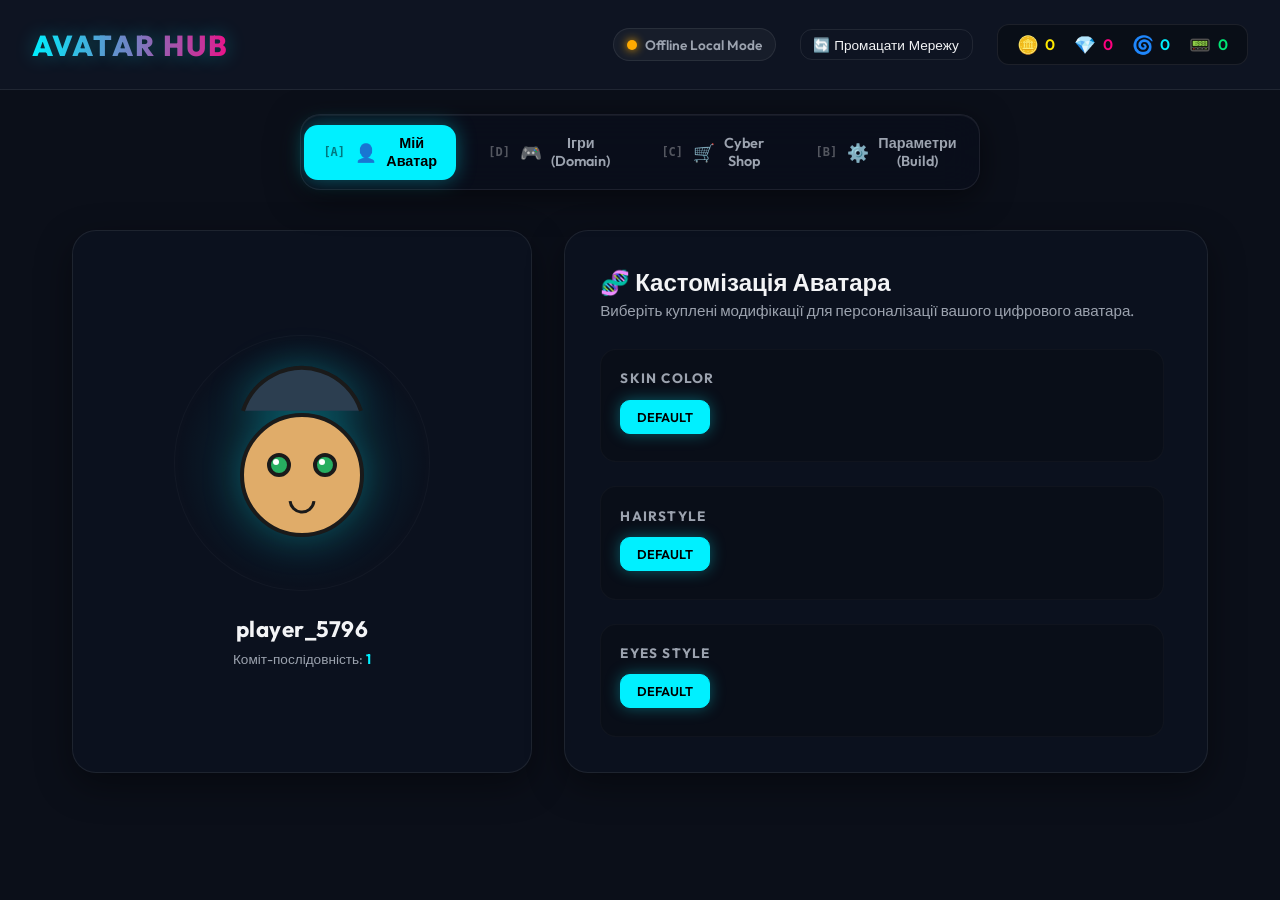
==== commit 4f5cc299: "Unlock somatic game by default and add blueprints to Cyber Shop" ====
--- a/index.html
+++ b/index.html
@@ -161,6 +161,7 @@
             <button class="shop-tab-btn" data-category="base">Тіла (Skins)</button>
             <button class="shop-tab-btn" data-category="miner">Crystal Miner (Асети)</button>
             <button class="shop-tab-btn" data-category="somatic">Somatic (Ядра & Гра)</button>
+            <button class="shop-tab-btn" data-category="blueprints">Креслення (Blueprints)</button>
           </div>
         </div>
         
